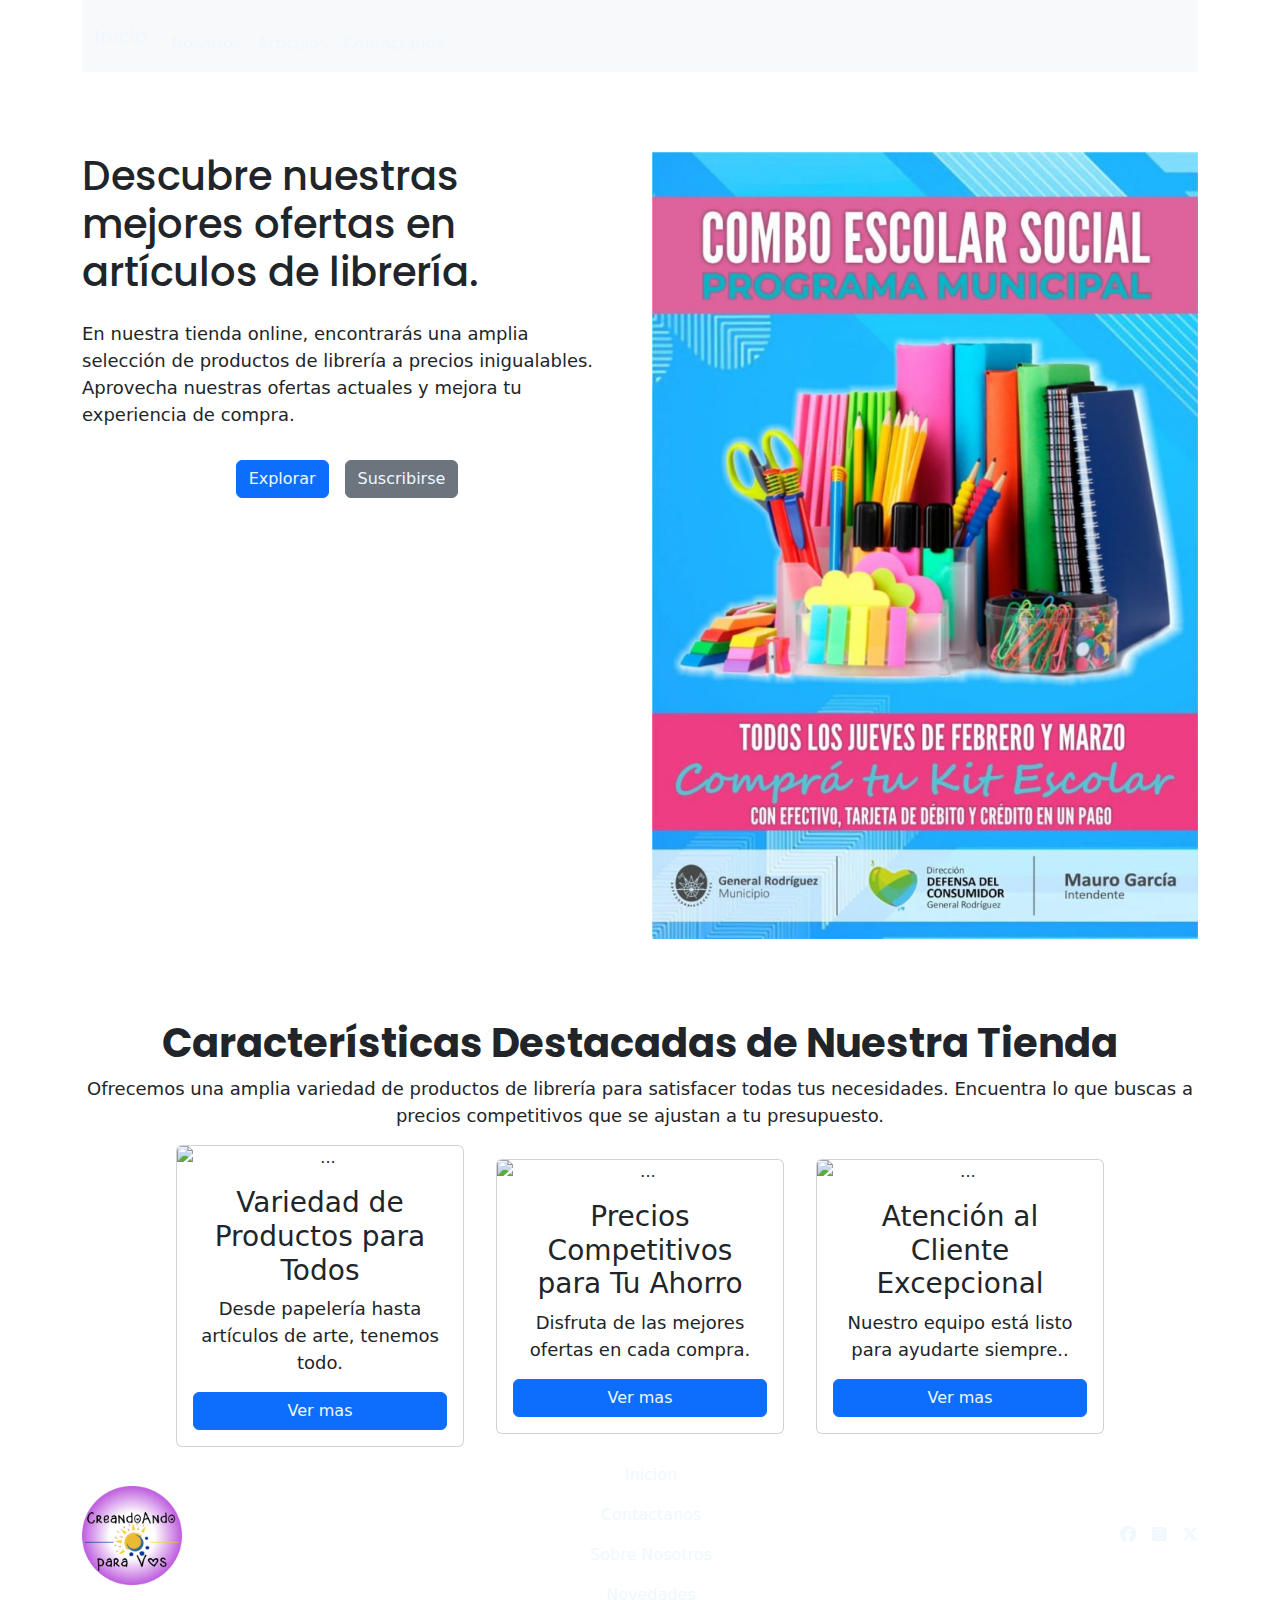
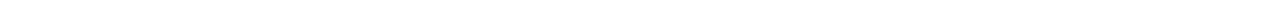
==== index.html @ 6727ddc7 "Mi primer commit" ====
<!DOCTYPE html>
<html lang="en">
  <head>
    <meta charset="UTF-8" />
    <meta name="viewport" content="width=device-width, initial-scale=1.0" />
    <link rel="stylesheet" href="./css/stalys.css">
    <link rel="stylesheet" href="./css/mediaqueries.css">
    <link href="https://cdn.jsdelivr.net/npm/bootstrap@5.3.3/dist/css/bootstrap.min.css" rel="stylesheet" integrity="sha384-QWTKZyjpPEjISv5WaRU9OFeRpok6YctnYmDr5pNlyT2bRjXh0JMhjY6hW+ALEwIH" crossorigin="anonymous">
    <link href="https://fonts.googleapis.com/css2?family=Poppins:ital,wght@0,100;0,200;0,300;0,400;0,500;0,600;0,700;0,800;0,900;1,100;1,200;1,300;1,400;1,500;1,600;1,700;1,800;1,900&display=swap" rel="stylesheet">
    <link rel="stylesheet" href="https://cdnjs.cloudflare.com/ajax/libs/font-awesome/6.6.0/css/all.min.css">
    <title>Libreria Creando Ando</title>
  </head>
  <body>
    <header class="container">
      <nav class="navbar navbar-expand-lg bg-body-tertiary">
        <div class="container-fluid">
          <a class="navbar-brand" href="index.html">Inicio</a>
          <button
            class="navbar-toggler"
            type="button"
            data-bs-toggle="collapse"
            data-bs-target="#navbarNav"
            aria-controls="navbarNav"
            aria-expanded="false"
            aria-label="Toggle navigation"
          >
            <span class="navbar-toggler-icon"></span>
          </button>
          <div class="collapse navbar-collapse" id="navbarNav">
            <ul class="navbar-nav">
              <li class="nav-item">
                <a class="nav-link active" aria-current="page" href="index.html">Nosotros</a>
              </li>
              <li class="nav-item">
                <a class="nav-link" href="#">Articulos</a>
              </li>
              <li class="nav-item">
                <a class="nav-link" href="./page/login.html" target="_blank" >Contactanos</a>
              </li>
            </ul>
          </div>
        </div>
      </nav>
    </header>
    <main>
      <!-- Hero -->
      <section id="hero" class="container" >
        <div class="hero-info container ">
          <h1>Descubre nuestras mejores ofertas en artículos de librería.</h1>
          <p>
            En nuestra tienda online, encontrarás una amplia selección de
            productos de librería a precios inigualables. Aprovecha nuestras
            ofertas actuales y mejora tu experiencia de compra.
          </p>
          <div class="btn-container">
            <a href="#" class="btn btn-primary">Explorar</a>
            <a href="./page/login.html" class="btn btn-secondary">Suscribirse</a>
          </div>
        </div>

        <img src="img/272968792_312080704292029_8793257919754327085_n-710x1024.jpg" class="container">
      </section>
        <section class="container">
          <div class="card-info ">
            <h1>Características Destacadas de Nuestra Tienda</h1>
            <p>
              Ofrecemos una amplia variedad de productos de librería para satisfacer todas tus necesidades. Encuentra lo que buscas a precios competitivos que se ajustan a tu presupuesto.
            </p>
        </div>
        <div class="card-body-info">
          <div class="card" style="width: 18rem;">
            <img src="https://picsum.photos/200/300?grayscale" class="card-img-top" alt="...">
            <div class="card-body">
              <h3 class="card-title">Variedad de Productos para Todos</h3>
              <p class="card-text">Desde papelería hasta artículos de arte, tenemos todo.</p>
              <a href="#" class="btn btn-primary">Ver mas</a>
            </div>
          </div>
          <div class="card" style="width: 18rem;">
            <img src="https://picsum.photos/200/300?grayscale" class="card-img-top" alt="...">
            <div class="card-body">
              <h3 class="card-title">Precios Competitivos para Tu Ahorro</h3>
              <p class="card-text">Disfruta de las mejores ofertas en cada compra.</p>
              <a href="#" class="btn btn-primary">Ver mas</a>
            </div>
          </div><div class="card" style="width: 18rem;">
            <img src="https://picsum.photos/200/300?grayscale" class="card-img-top" alt="...">
            <div class="card-body">
              <h3 class="card-title">Atención al Cliente Excepcional</h3>
              <p class="card-text">Nuestro equipo está listo para ayudarte siempre..</p>
              <a href="#" class="btn btn-primary">Ver mas</a>
            </div>
          </div>
        </div>
      </section>
    </main>
    <footer>
      <div class="links-footer container">
      
        <img src="./img/logo instram sin fondo.png" class="img-footer" alt="">
        <nav>
          <ul class="nav-footer">
            <li><a href="index.html">Inicion</a></li>
            <li><a href="./page/login.html">Contactanos</a></li>
            <li><a href="#">Sobre Nosotros</a></li>
            <li><a href="#">Novedades</a></li>
          </ul>
        </nav>
        <nav>
          <ul class="iconos">
            <li>
              <a href="#"><i class="fa-brands fa-facebook"></i></a>
            </li>
            <li>
              <a href="#"><i class="fa-brands fa-square-instagram"></i></a>
            </li>
            <li>
              <a href="#"><i class="fa-brands fa-x-twitter"></i></a>
            </li>
          </ul>
        </nav>
        
      </div>
    </footer>
    <script src="https://cdn.jsdelivr.net/npm/bootstrap@5.3.3/dist/js/bootstrap.bundle.min.js" integrity="sha384-YvpcrYf0tY3lHB60NNkmXc5s9fDVZLESaAA55NDzOxhy9GkcIdslK1eN7N6jIeHz" crossorigin="anonymous"></script>
  </body>
</html>
---- css/stalys.css ----
* {
    margin: 0;
    padding: 0;
    box-sizing: border-box;
    list-style: none;
    
  }
  
p{
  font-size: large;
}


#hero {
    padding: 5rem 0;
    text-align:left;
    display: flex;
    flex-direction: column;
    gap: 1rem;
    
  }
  
  .hero-info h1{
    font-family: "Poppins", sans-serif;
    font-weight: 900px;
    font-style: normal;
  }
  
  
  .hero-info {
    display: flex;
    flex-direction: column;
    align-items: center;
    gap: 1rem;
    
    
  }
  
  .btn-container {
    display: flex;
    gap: 1rem;
  }

  #hero img {
    border-radius:  10px !important;
    width: 80%; 
    max-height: 100%; 
    object-fit: contain; 
  
  
  }
/*car-info*/


.card-body-info{

  text-align:center;
  display: flex;
  flex-direction:column;
  align-items: center;
  gap: 2rem;

}

.card-info h1,h5{
  text-align: center;
  font-family: "Poppins", sans-serif;
  font-weight: 700;
  font-style: normal;
}

.card-info p{
text-align: center;
}

/*loguin*/


.loguin-info{
  padding: 5rem 0;
  text-align:left;
  display: flex;
  flex-direction: column;
  gap: 1rem;
}

.input{
  display: flex;
  flex-direction: column;
  align-items: center;
  gap: 1rem;
}


/*footer*/
.links-footer{
  display: flex;
  flex-direction: column;
  align-items: center;

}

.nav-footer
{
  display: flex;
  flex-direction: column;
  align-items: center;
  gap: 1rem;
  text-align: center;
  text-decoration: none;
}
.img-footer{

  max-width: 100px; 
  object-fit: contain; 
  margin: 1rem 0 1rem  0;
}
ol, ul
{
  padding-left: 0 !important;
  margin-top: 1rem !important;
}
a {
  color: aliceblue !important;
  text-decoration: none !important;
}
.iconos
{
  display: flex;
  flex-direction: row;
  gap: 1rem;
}
---- css/mediaqueries.css ----
@media (min-width: 992px)
{
    main {
      max-width: 1200px;
      margin: 0 auto;
    }

    
#hero {
  padding: 5rem 0;
  text-align:left;
  display: flex;
  flex-direction:row;
  gap: 1rem;
  
}

.hero-info h1{
  font-family: "Poppins", sans-serif;
  font-weight: 900px;
  font-style: normal;
}


.hero-info {
  display: flex;
  flex-direction: column;
  align-items: center;
  gap: 1rem;
  
  
}

.btn-container {
  display: flex;
  gap: 1rem;
}

#hero img {
  border-radius:  5px;
  width: 50%; 
    max-height: 100%; 
    object-fit: contain; 
  
}
/*card*/
    .card-body-info{
      text-align:center;
      display: flex;
      flex-direction:row;
      align-items: center;
      gap: 2rem;
      justify-content: center;
      max-height: 100%; 
    object-fit: contain; 
    }

    .card-body{
    
    text-align:center;
    display: flex;
    flex-direction:column;
    justify-content: center;
    
    }
  
    /*mapa*/
  .loguin-info{
    padding: 5rem 0;
    text-align: left;
    display: flex;
    flex-wrap: wrap;
    flex-direction: row;
    gap: 1rem;
  
  }
  




/*footer*/
.links-footer{
  display: flex;
  flex-direction: row;
  justify-content: space-between;
}

}



@media (min-width: 992px) {
  .loguin-info {
          padding: 5rem 0;
          text-align: left;
          display: flex;
          flex-direction: row;
          gap: 1rem;
  }
  }
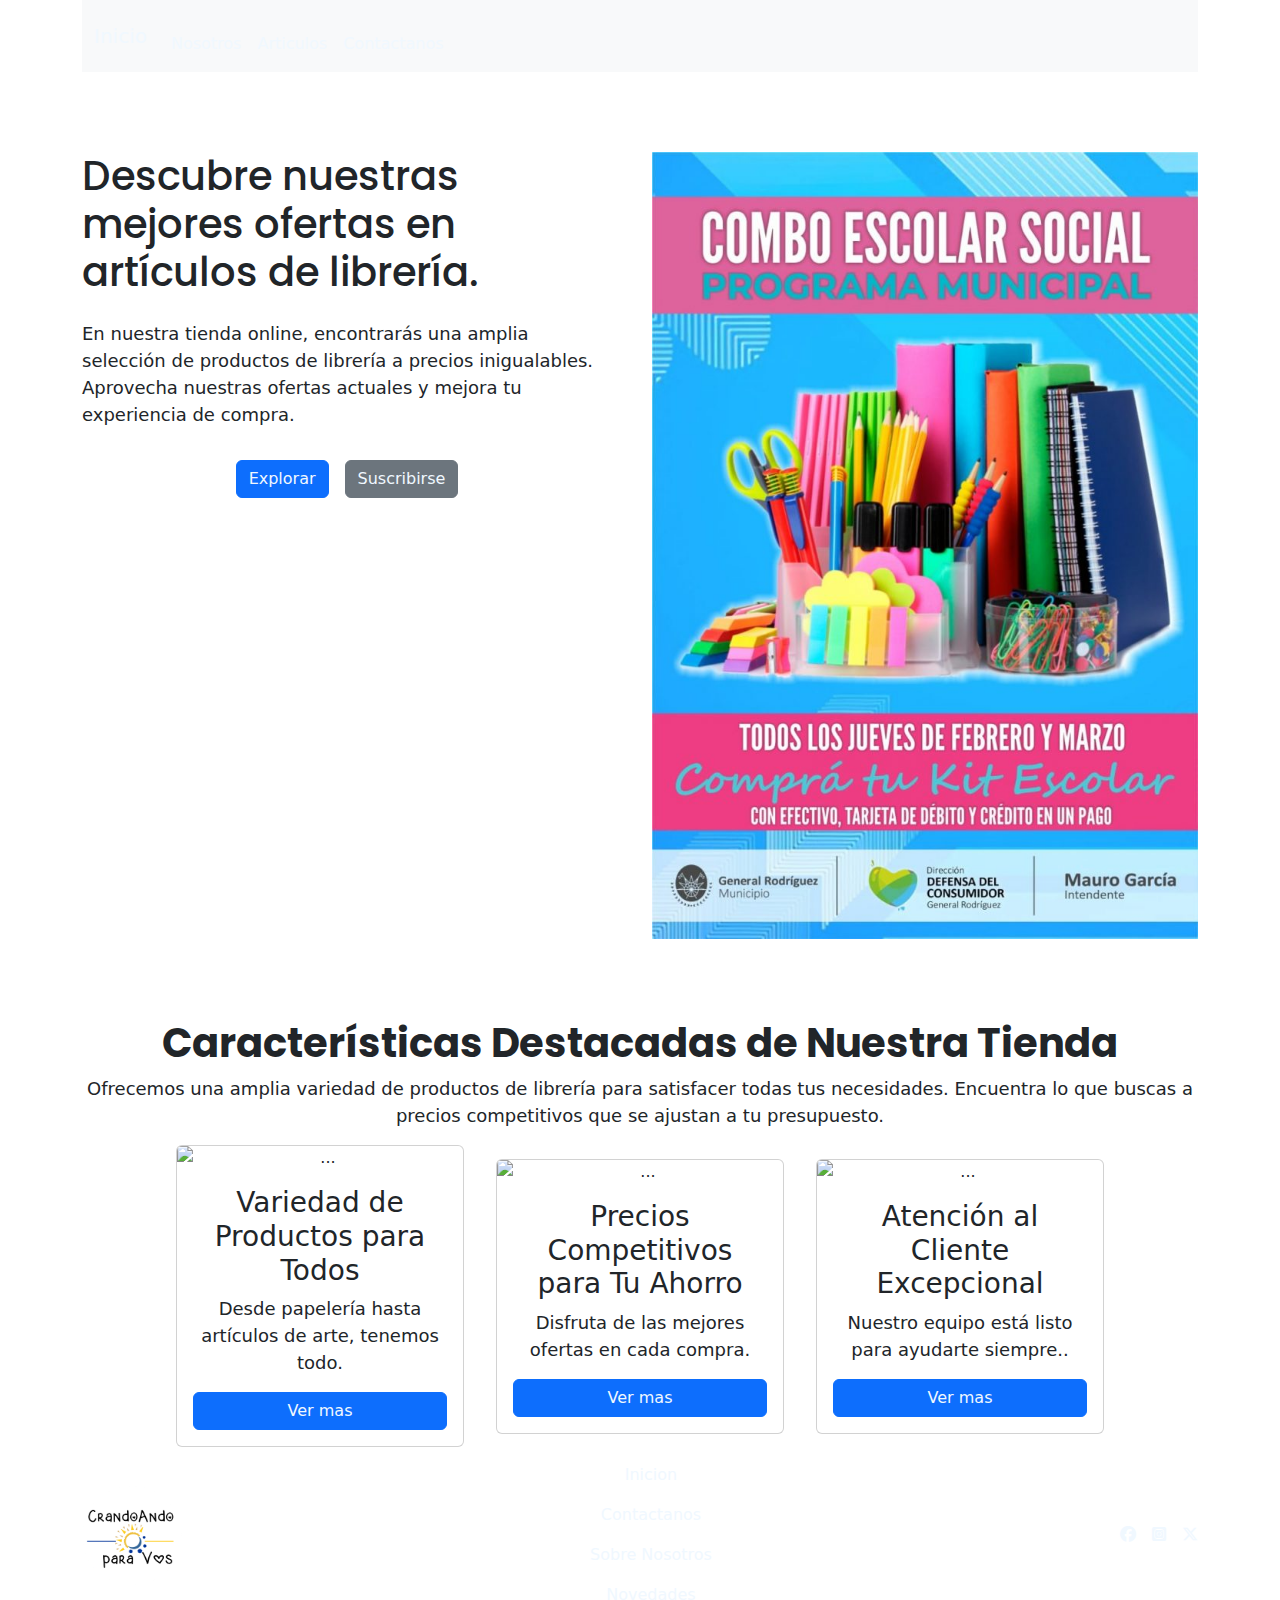
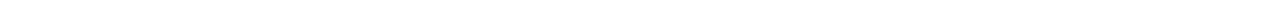
==== commit 218e588d: "agregue algunas cosas pero falta" ====
--- a/index.html
+++ b/index.html
@@ -32,7 +32,7 @@
                 <a class="nav-link active" aria-current="page" href="index.html">Nosotros</a>
               </li>
               <li class="nav-item">
-                <a class="nav-link" href="#">Articulos</a>
+                <a class="nav-link" href="./page/articulos.html">Articulos</a>
               </li>
               <li class="nav-item">
                 <a class="nav-link" href="./page/login.html" target="_blank" >Contactanos</a>
@@ -97,7 +97,7 @@
     <footer>
       <div class="links-footer container">
       
-        <img src="./img/logo instram sin fondo.png" class="img-footer" alt="">
+        <img src="./img/blanco.png" class="img-footer" alt="">
         <nav>
           <ul class="nav-footer">
             <li><a href="index.html">Inicion</a></li>
--- a/css/stalys.css
+++ b/css/stalys.css
@@ -14,7 +14,7 @@
 
 
 #hero {
-    padding: 5rem 0;
+    padding: 2rem 0;
     text-align:left;
     display: flex;
     flex-direction: column;
@@ -89,13 +89,18 @@
 .input{
   display: flex;
   flex-direction: column;
-  align-items: center;
   gap: 1rem;
 }
 
+.maps{
+  display: flex;
+  justify-content: center;
+  
+}
 
 /*footer*/
 .links-footer{
+  
   display: flex;
   flex-direction: column;
   align-items: center;
--- a/css/mediaqueries.css
+++ b/css/mediaqueries.css
@@ -65,17 +65,20 @@
     
     }
   
-    /*mapa*/
-  .loguin-info{
-    padding: 5rem 0;
+    /*loguin*/
+  .loguin-info {
+    padding: 3rem 0;
     text-align: left;
     display: flex;
-    flex-wrap: wrap;
     flex-direction: row;
     gap: 1rem;
   
   }
   
+  .maps{
+    display: flex;
+    align-items: center;
+  }
 
 
 
@@ -88,15 +91,3 @@
 }
 
 }
-
-
-
-@media (min-width: 992px) {
-  .loguin-info {
-          padding: 5rem 0;
-          text-align: left;
-          display: flex;
-          flex-direction: row;
-          gap: 1rem;
-  }
-  }